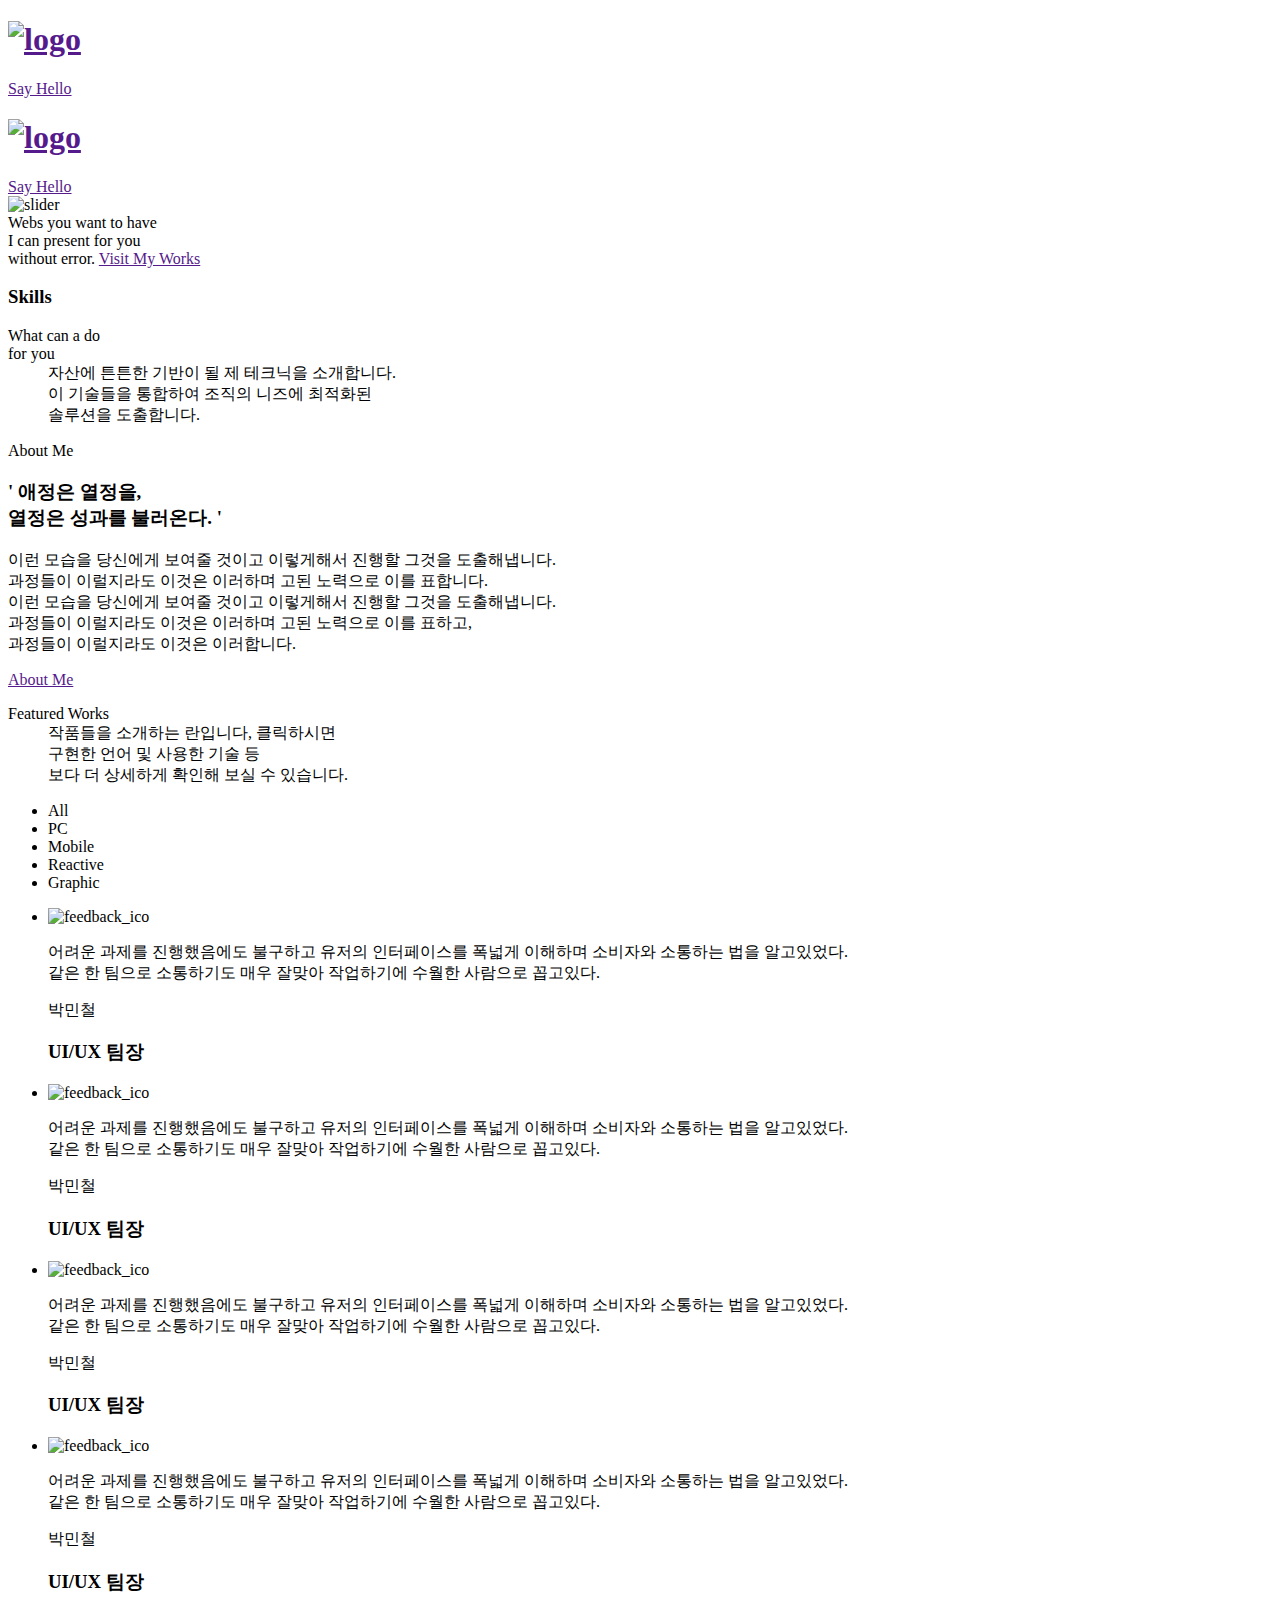
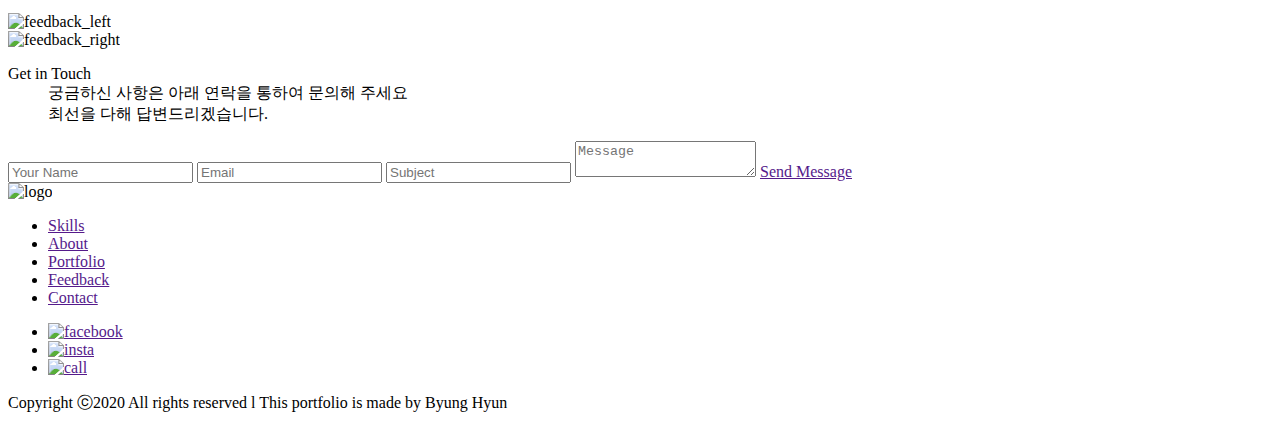
==== index.html @ c78a9c07 "20201015-1" ====
<!DOCTYPE html>
<html lang="ko">
 <head>
   <title>BH - StartUp</title>
  <meta charset="UTF-8">
  <meta name="viewport" content="width=device-width, initial-scale=1.0">
  <link rel="shortcut icon" href="/portfolio/images/ico/favicon.ico">
  <link rel="stylesheet" href="/portfolio/css/style.css">
  <script src="/portfolio/js/main.js"></script>
  
 </head>
 
 <body>
   <div class="wrapper">
     <header id="header">

      <div class="upper">
        <div class="upper_inner"> <!--padding none:200px 1500:70px, 1200:30px-->
          <div class="menu">
            <div class="logo"><h1 id=logo><a href=""><img src="/portfolio/images/logo.png" alt="logo"></a></h1></div>
            <div class="main_menu">
              <nav id="gnb">
              </nav>
            </div>
            <div class="side"><a href="">Say Hello<span></span></a></div>
            <div class="mobile_menu" id="mobile_menu">
              <a class="btn_all_menu" href="">
                <span class="barTop"></span>
                <span class="barMid"></span>
                <span class="barBot"></span>
              </a>
            </div>

            <div id="mobile_gnb">
            </div>

          </div>
        </div>
      </div>


      <div class="fixed_upper">
        <div class="fixed_upper_inner"> <!--padding none:200px 1500:70px, 1200:30px-->
          <div class="menu">
            <div class="logo"><h1 id=logo><a href=""><img src="/portfolio/images/logo.png" alt="logo"></a></h1></div>
            <div class="main_menu">
              <nav id="fixed_gnb">
              </nav>
            </div>
            <div class="side"><a href="">Say Hello<span></span></a></div>
            <div class="fixed_mobile_menu" id="fixed_mobile_menu">
              <a class="btn_all_menu" href="">
                <span class="barTop"></span>
                <span class="barMid"></span>
                <span class="barBot"></span>
              </a>
            </div>

            <div id="fixed_mobile_gnb">
            </div>

          </div>
        </div>
      </div>


      <div class="slider">
        <img src="/portfolio/images/slider.png" alt="slider">
        <div class="slider_text">
          <span>Webs you want to have<br>I can present for you<br>without error.</span>
          <a class="slider_btn" href="">Visit My Works</a>
        </div>
      </div>

     </header>



     <section id="contents">

      <div id="skills">
        <div class="skills_inner clearfix">
          <h3>Skills</h3>
          <div class="title">
            <dl>
              <dt>What can a do <br class="last_mobileBr">for you</dt>
              <dd>자산에 튼튼한 기반이 될 제 테크닉을 소개합니다.<br>이 기술들을 통합하여 조직의 니즈에 최적화된 <br class="last_mobileBr">솔루션을 도출합니다.</dd>
            </dl>
          </div>
          <div class="list">
          </div>
        </div>
      </div>


      <div id="about">
        <div class="about_inner">
          <div class="explain">
            <span>About Me</span>
            <h3>' 애정은 열정을, <br class="last_mobileBr">열정은 성과를 불러온다. '</h3>
            <p>
              이런 모습을 당신에게 보여줄 것이고 이렇게해서 진행할 그것을 도출해냅니다.<br>
              과정들이 이럴지라도 이것은 이러하며 고된 노력으로 이를 표합니다.<br>
              이런 모습을 당신에게 보여줄 것이고 이렇게해서 진행할 그것을 도출해냅니다.<br>
              과정들이 이럴지라도 이것은 이러하며 고된 노력으로 이를 표하고,<br>
              과정들이 이럴지라도 이것은 이러합니다.<br>
            </p>
            <a href="">About Me</a>
          </div>
        </div>
      </div>


      <div id="portfolio">
        <div class="portfolio_inner clearfix">
          <div class="title">
            <dl>
              <dt>Featured Works</dt>
              <dd>작품들을 소개하는 란입니다,  클릭하시면 <br class="last_mobileBr">구현한 언어 및 사용한 기술 등<br>
                보다 더 상세하게 확인해 보실 수 있습니다.
              </dd>
            </dl>
          </div>

          <div class="category">
            <ul>
              <li>All</li>
              <li>PC</li>
              <li>Mobile</li>
              <li>Reactive</li>
              <li>Graphic</li>
            </ul>
          </div>

          <div class="list">
          </div>
        </div>
      </div>

      <div id="feedback">
        <div class="feedback_inner">
          <div class="slider_list">
            <ul>
              <li>
                <img src="/portfolio/images/feedback_ico.png" alt="feedback_ico">
                <p>어려운 과제를 진행했음에도 불구하고 유저의 인터페이스를 폭넓게 이해하며 소비자와 소통하는 법을 알고있었다.<br>같은 한 팀으로 소통하기도 매우 잘맞아 작업하기에 수월한 사람으로 꼽고있다.</p>
                <div class="profile"></div>
                <span>박민철</span>
                <h3>UI/UX 팀장</h3>
              </li>

              <li>
                <img src="/portfolio/images/feedback_ico.png" alt="feedback_ico">
                <p>어려운 과제를 진행했음에도 불구하고 유저의 인터페이스를 폭넓게 이해하며 소비자와 소통하는 법을 알고있었다.<br>같은 한 팀으로 소통하기도 매우 잘맞아 작업하기에 수월한 사람으로 꼽고있다.</p>
                <div class="profile"></div>
                <span>박민철</span>
                <h3>UI/UX 팀장</h3>
              </li>

              <li>
                <img src="/portfolio/images/feedback_ico.png" alt="feedback_ico">
                <p>어려운 과제를 진행했음에도 불구하고 유저의 인터페이스를 폭넓게 이해하며 소비자와 소통하는 법을 알고있었다.<br>같은 한 팀으로 소통하기도 매우 잘맞아 작업하기에 수월한 사람으로 꼽고있다.</p>
                <div class="profile"></div>
                <span>박민철</span>
                <h3>UI/UX 팀장</h3>
              </li>
              
              <li>
                <img src="/portfolio/images/feedback_ico.png" alt="feedback_ico">
                <p>어려운 과제를 진행했음에도 불구하고 유저의 인터페이스를 폭넓게 이해하며 소비자와 소통하는 법을 알고있었다.<br>같은 한 팀으로 소통하기도 매우 잘맞아 작업하기에 수월한 사람으로 꼽고있다.</p>
                <div class="profile"></div>
                <span>박민철</span>
                <h3>UI/UX 팀장</h3>
              </li>
            </ul>
          </div>

          <div class="slider_left">
            <img src="/portfolio/images/feedback_left.png" alt="feedback_left">
          </div>
          <div class="slider_right">
            <img src="/portfolio/images/feedback_right.png" alt="feedback_right">
          </div>
         
        </div>
      </div>


      <div id="contact">
        <div class="contact_inner">
          <div class="title">
            <dl>
              <dt>Get in Touch</dt>
              <dd>궁금하신 사항은 아래 연락을 통하여 문의해 주세요<br>최선을 다해 답변드리겠습니다.
              </dd>
            </dl>
          </div>
          <div class="list">
            <input class="name" type="text" placeholder="Your Name">
            <input class="email" type="text" placeholder="Email">
            <input class="subject" type="text" placeholder="Subject">
            <textarea placeholder="Message"></textarea>
            <a href="">Send Message</a>
          </div>
        </div>
      </div>



     </section>
     <footer id="footer">
       <div class="footer_inner">

         
        <img class="logo" src="/portfolio/images/logo.png" alt="logo">
        <div class="main">
          <ul>
            <li><a href="">Skills</a></li>
            <li><a href="">About</a></li>
            <li><a href="">Portfolio</a></li>
            <li><a href="">Feedback</a></li>
            <li><a href="">Contact</a></li>
          </ul>
        </div>
        
        <div class="sns">
          <ul>
            <li><a href=""><img src="/portfolio/images/facebook.png" alt="facebook"></a></li>
            <li><a href=""><img src="/portfolio/images/insta.png" alt="insta"></a></li>
            <li><a href=""><img src="/portfolio/images/call.png" alt="call"></a></li>
          </ul>
        </div>

        <p>Copyright ⓒ2020 All rights reserved l This portfolio is made by <span>Byung Hyun</span></p>
        
        

       </div>

     </footer>
     <div class="dim"></div>
   </div>
 </body>
</html>
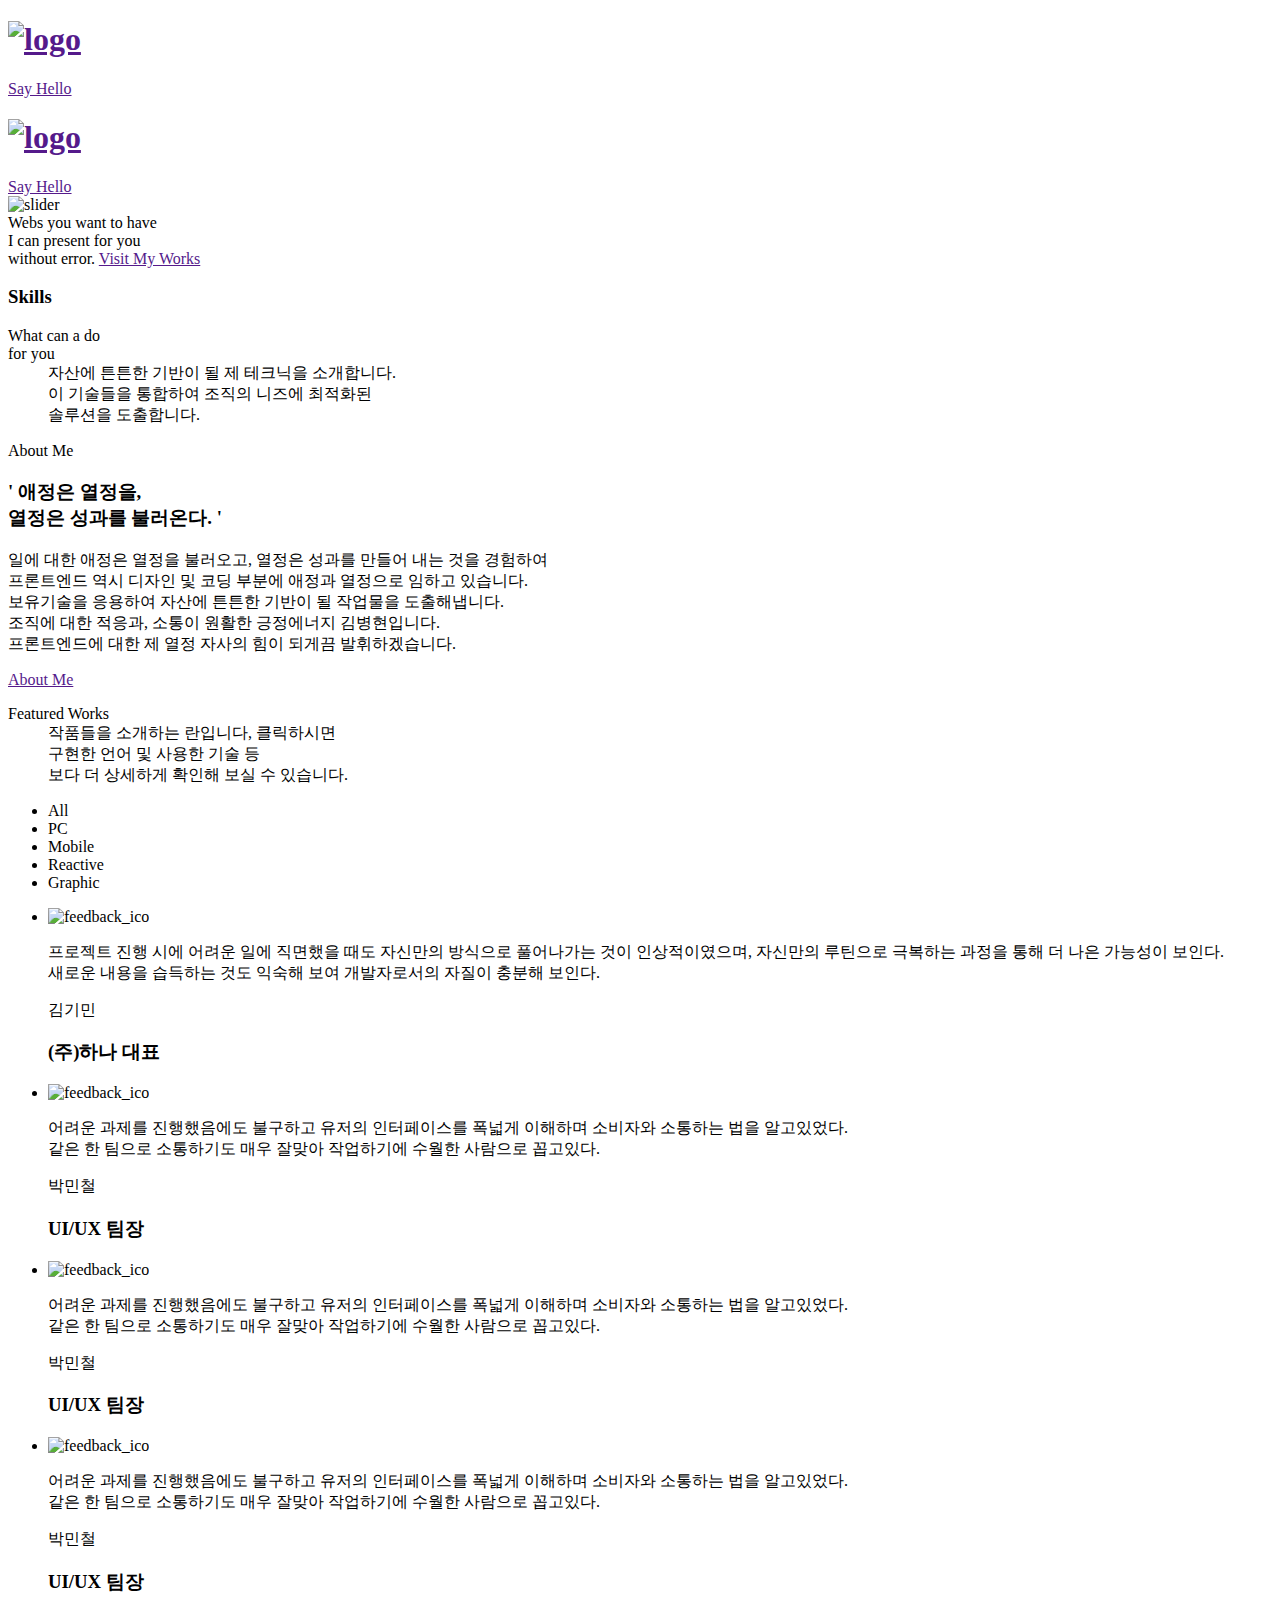
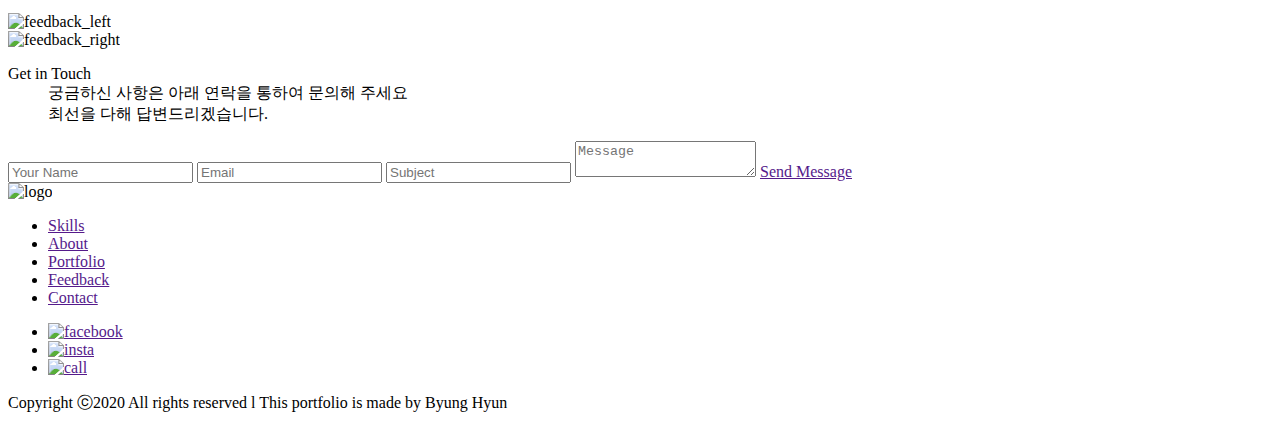
==== commit 62c2b3de: "20201016-1" ====
--- a/index.html
+++ b/index.html
@@ -99,11 +99,11 @@
             <span>About Me</span>
             <h3>' 애정은 열정을, <br class="last_mobileBr">열정은 성과를 불러온다. '</h3>
             <p>
-              이런 모습을 당신에게 보여줄 것이고 이렇게해서 진행할 그것을 도출해냅니다.<br>
-              과정들이 이럴지라도 이것은 이러하며 고된 노력으로 이를 표합니다.<br>
-              이런 모습을 당신에게 보여줄 것이고 이렇게해서 진행할 그것을 도출해냅니다.<br>
-              과정들이 이럴지라도 이것은 이러하며 고된 노력으로 이를 표하고,<br>
-              과정들이 이럴지라도 이것은 이러합니다.<br>
+              일에 대한 애정은 열정을 불러오고, 열정은 성과를 만들어 내는 것을 경험하여<br>
+              프론트엔드 역시 디자인 및 코딩 부분에 애정과 열정으로 임하고 있습니다.<br>
+              보유기술을 응용하여 자산에 튼튼한 기반이 될 작업물을 도출해냅니다.<br>
+              조직에 대한 적응과, 소통이 원활한 긍정에너지 김병현입니다.<br>
+              프론트엔드에 대한 제 열정 자사의 힘이 되게끔 발휘하겠습니다.<br>
             </p>
             <a href="">About Me</a>
           </div>
@@ -143,8 +143,16 @@
             <ul>
               <li>
                 <img src="/portfolio/images/feedback_ico.png" alt="feedback_ico">
+                <p>프로젝트 진행 시에 어려운 일에 직면했을 때도 자신만의 방식으로 풀어나가는 것이 인상적이였으며, 자신만의 루틴으로 극복하는 과정을 통해 더 나은 가능성이 보인다.<br>새로운 내용을 습득하는 것도 익숙해 보여 개발자로서의 자질이 충분해 보인다.</p>
+                <div class="profile1"></div>
+                <span>김기민</span>
+                <h3>(주)하나 대표</h3>
+              </li>
+
+              <li>
+                <img src="/portfolio/images/feedback_ico.png" alt="feedback_ico">
                 <p>어려운 과제를 진행했음에도 불구하고 유저의 인터페이스를 폭넓게 이해하며 소비자와 소통하는 법을 알고있었다.<br>같은 한 팀으로 소통하기도 매우 잘맞아 작업하기에 수월한 사람으로 꼽고있다.</p>
-                <div class="profile"></div>
+                <div class="profile2"></div>
                 <span>박민철</span>
                 <h3>UI/UX 팀장</h3>
               </li>
@@ -152,15 +160,7 @@
               <li>
                 <img src="/portfolio/images/feedback_ico.png" alt="feedback_ico">
                 <p>어려운 과제를 진행했음에도 불구하고 유저의 인터페이스를 폭넓게 이해하며 소비자와 소통하는 법을 알고있었다.<br>같은 한 팀으로 소통하기도 매우 잘맞아 작업하기에 수월한 사람으로 꼽고있다.</p>
-                <div class="profile"></div>
-                <span>박민철</span>
-                <h3>UI/UX 팀장</h3>
-              </li>
-
-              <li>
-                <img src="/portfolio/images/feedback_ico.png" alt="feedback_ico">
-                <p>어려운 과제를 진행했음에도 불구하고 유저의 인터페이스를 폭넓게 이해하며 소비자와 소통하는 법을 알고있었다.<br>같은 한 팀으로 소통하기도 매우 잘맞아 작업하기에 수월한 사람으로 꼽고있다.</p>
-                <div class="profile"></div>
+                <div class="profile3"></div>
                 <span>박민철</span>
                 <h3>UI/UX 팀장</h3>
               </li>
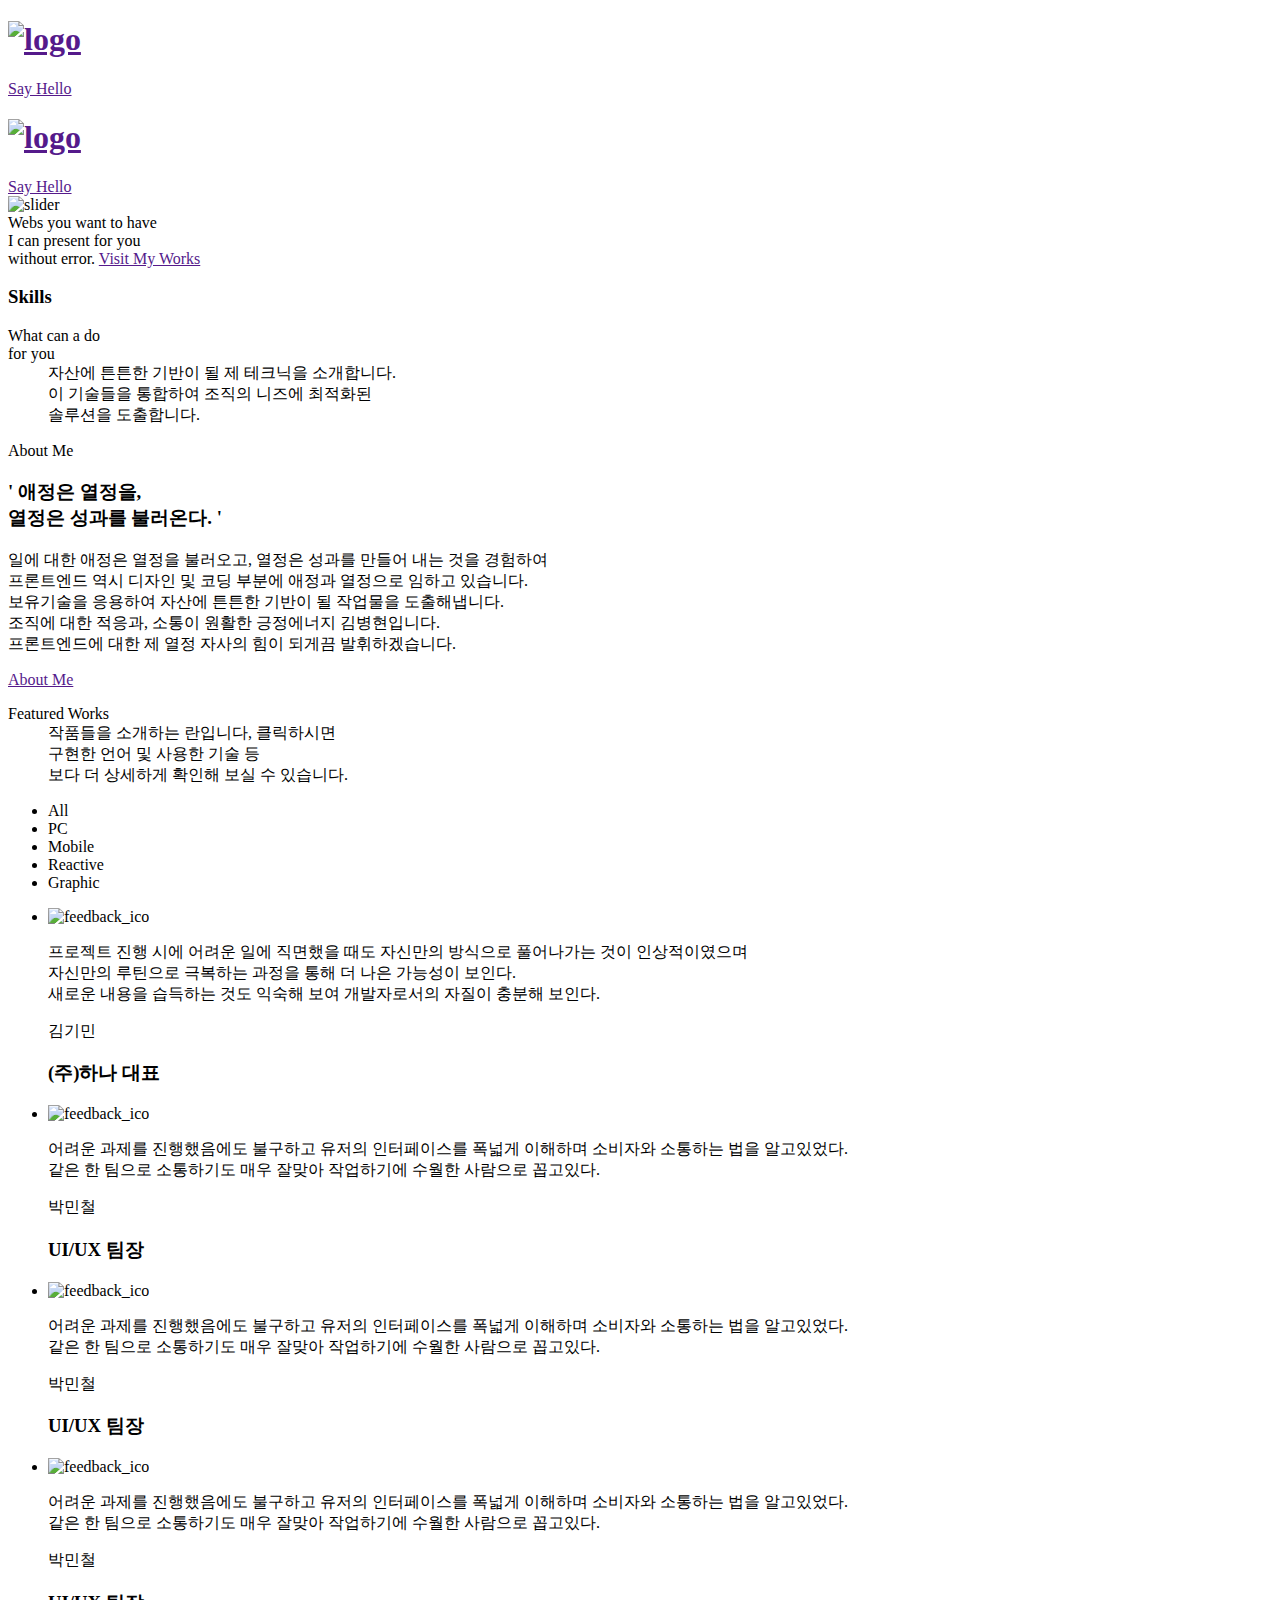
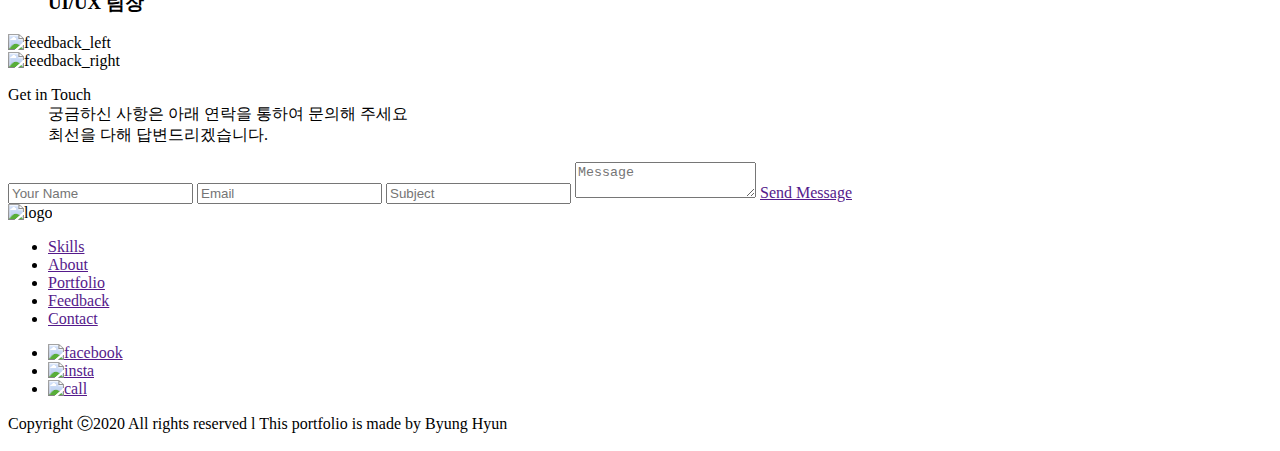
==== commit e7873571: "20201016-2" ====
--- a/index.html
+++ b/index.html
@@ -143,7 +143,7 @@
             <ul>
               <li>
                 <img src="/portfolio/images/feedback_ico.png" alt="feedback_ico">
-                <p>프로젝트 진행 시에 어려운 일에 직면했을 때도 자신만의 방식으로 풀어나가는 것이 인상적이였으며, 자신만의 루틴으로 극복하는 과정을 통해 더 나은 가능성이 보인다.<br>새로운 내용을 습득하는 것도 익숙해 보여 개발자로서의 자질이 충분해 보인다.</p>
+                <p>프로젝트 진행 시에 어려운 일에 직면했을 때도 자신만의 방식으로 풀어나가는 것이 인상적이였으며<br>자신만의 루틴으로 극복하는 과정을 통해 더 나은 가능성이 보인다.<br>새로운 내용을 습득하는 것도 익숙해 보여 개발자로서의 자질이 충분해 보인다.</p>
                 <div class="profile1"></div>
                 <span>김기민</span>
                 <h3>(주)하나 대표</h3>
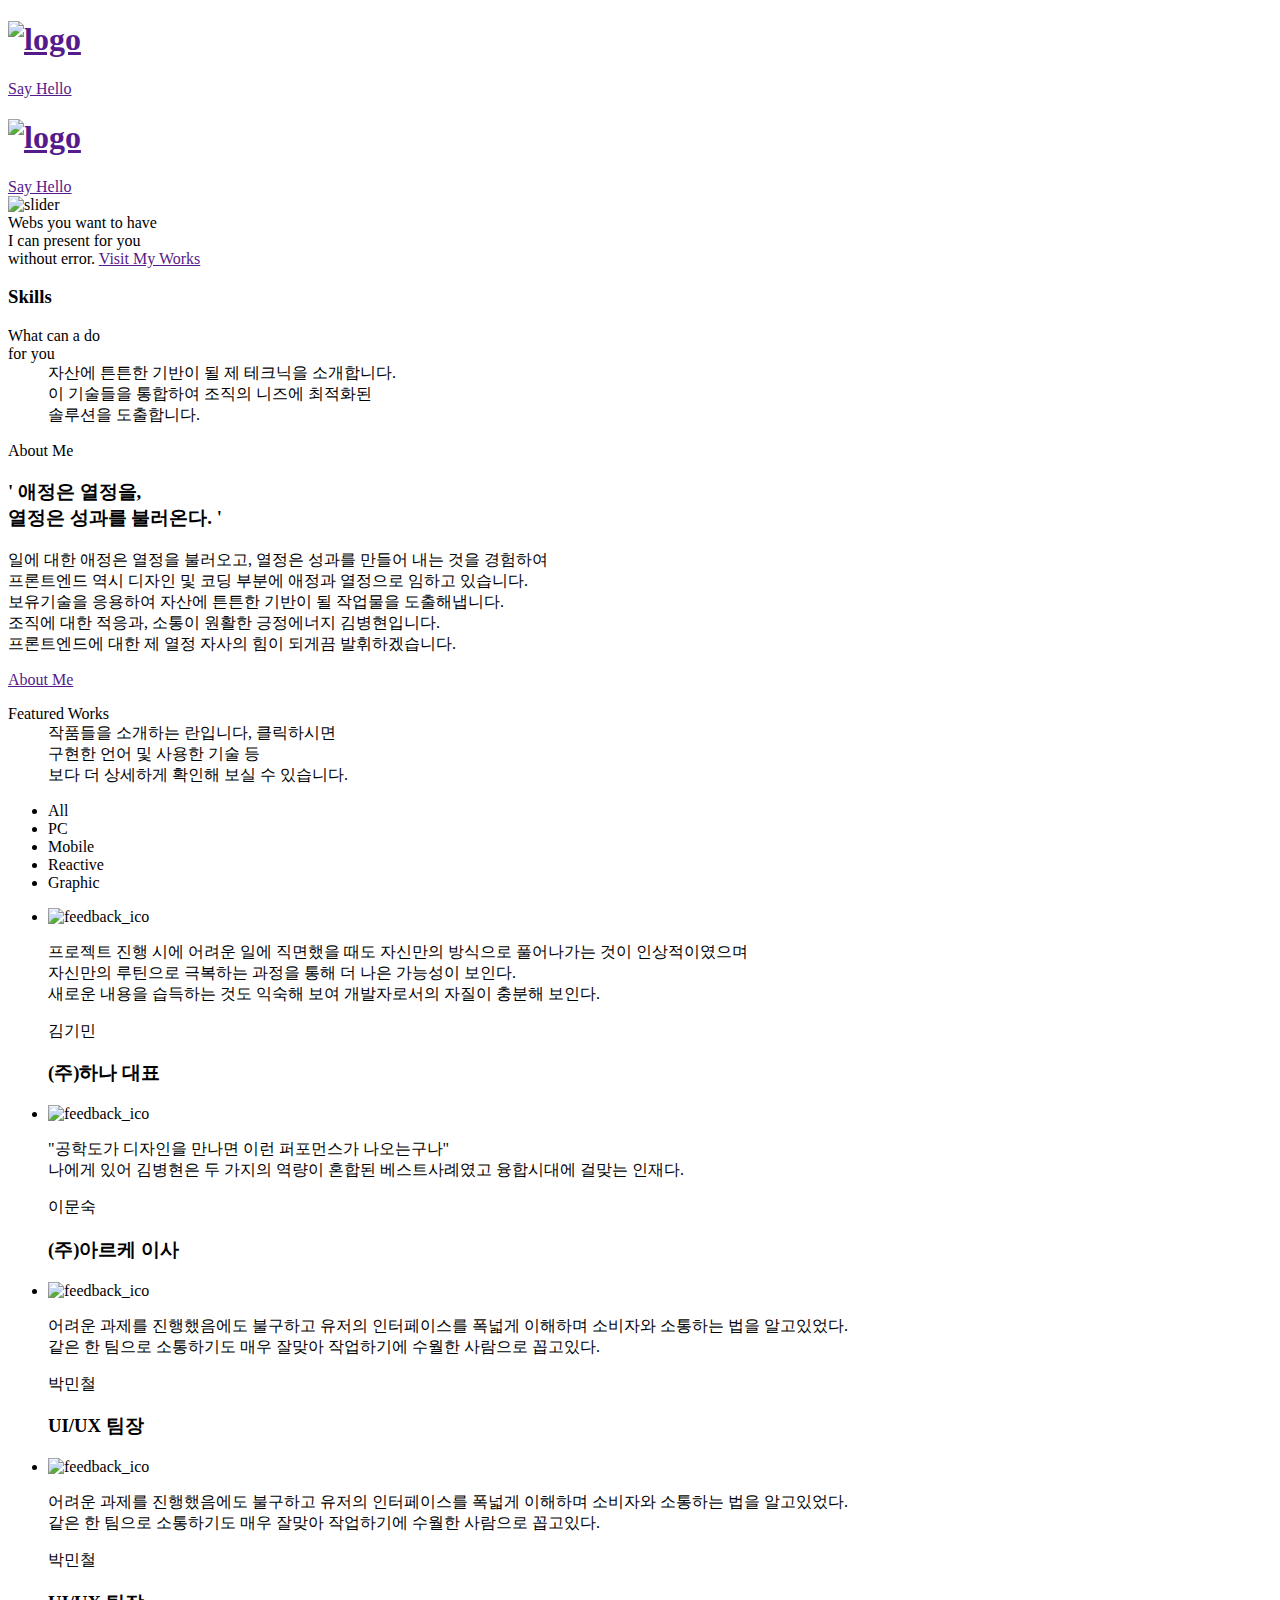
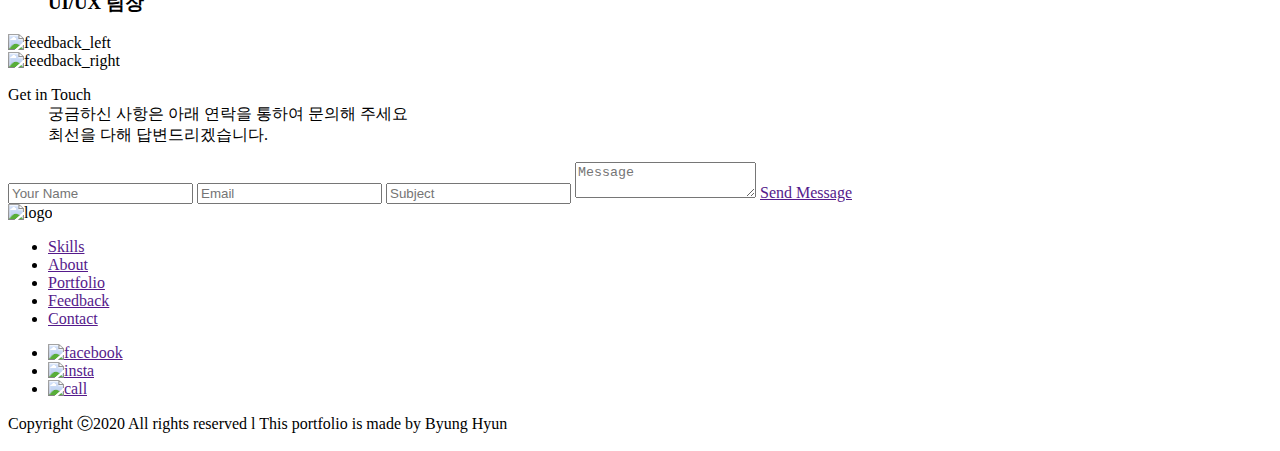
==== commit 0e87fa4d: "20201016-3" ====
--- a/index.html
+++ b/index.html
@@ -151,10 +151,11 @@
 
               <li>
                 <img src="/portfolio/images/feedback_ico.png" alt="feedback_ico">
-                <p>어려운 과제를 진행했음에도 불구하고 유저의 인터페이스를 폭넓게 이해하며 소비자와 소통하는 법을 알고있었다.<br>같은 한 팀으로 소통하기도 매우 잘맞아 작업하기에 수월한 사람으로 꼽고있다.</p>
+                <p>"공학도가 디자인을 만나면 이런 퍼포먼스가 나오는구나"<br>
+                  나에게 있어 김병현은 두 가지의 역량이 혼합된 베스트사례였고 융합시대에 걸맞는 인재다.</p>
                 <div class="profile2"></div>
-                <span>박민철</span>
-                <h3>UI/UX 팀장</h3>
+                <span>이문숙</span>
+                <h3>(주)아르케 이사</h3>
               </li>
 
               <li>
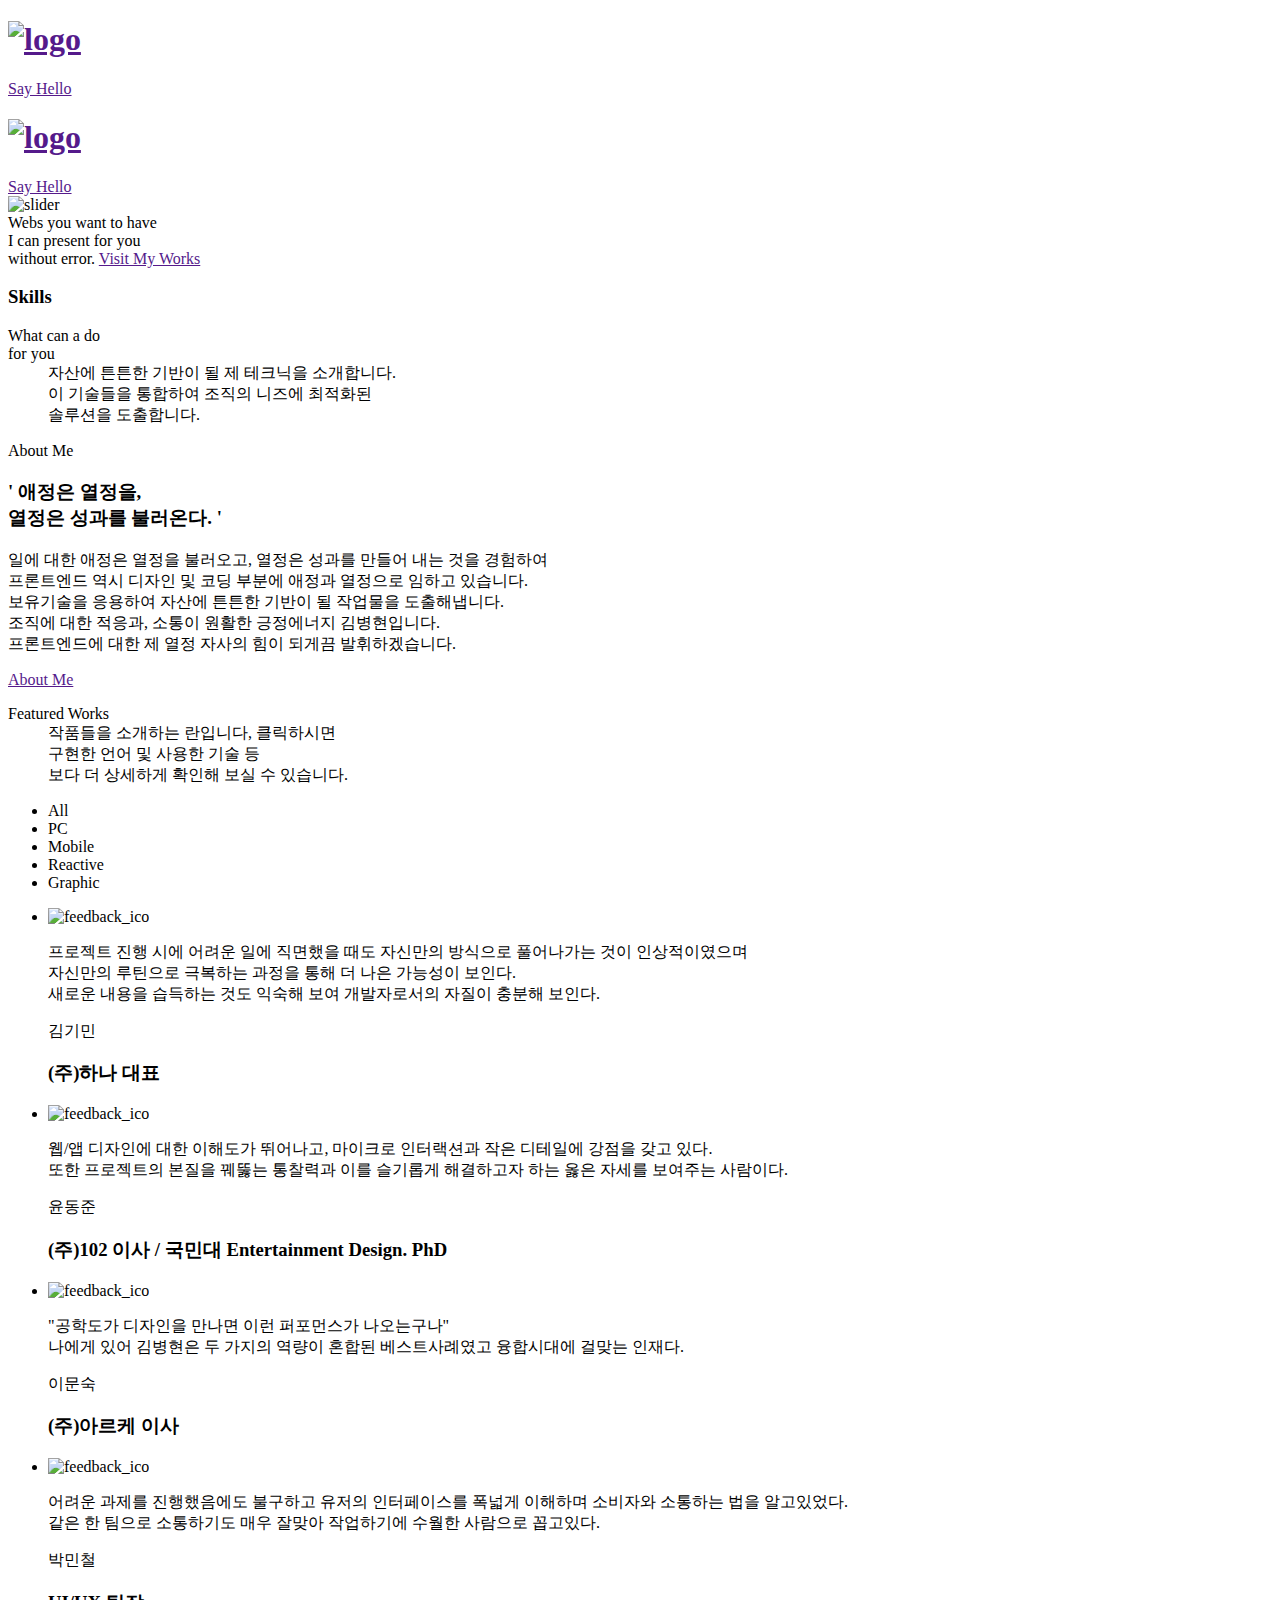
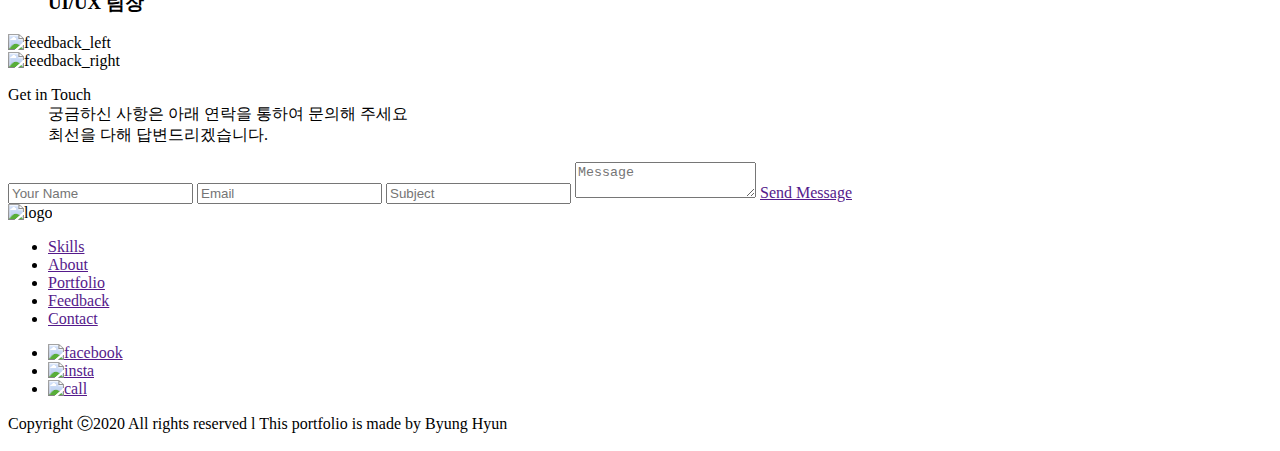
==== commit c6eaa812: "20201017-1" ====
--- a/index.html
+++ b/index.html
@@ -151,25 +151,26 @@
 
               <li>
                 <img src="/portfolio/images/feedback_ico.png" alt="feedback_ico">
+                <p>웹/앱 디자인에 대한 이해도가 뛰어나고, 마이크로 인터랙션과 작은 디테일에 강점을 갖고 있다.<br>
+                  또한 프로젝트의 본질을 꿰뚫는 통찰력과 이를 슬기롭게 해결하고자 하는 옳은 자세를 보여주는 사람이다.</p>
+                <div class="profile2"></div>
+                <span>윤동준</span>
+                <h3>(주)102 이사 / 국민대 Entertainment Design. PhD</h3>
+              </li>
+
+              <li>
+                <img src="/portfolio/images/feedback_ico.png" alt="feedback_ico">
                 <p>"공학도가 디자인을 만나면 이런 퍼포먼스가 나오는구나"<br>
                   나에게 있어 김병현은 두 가지의 역량이 혼합된 베스트사례였고 융합시대에 걸맞는 인재다.</p>
-                <div class="profile2"></div>
+                <div class="profile3"></div>
                 <span>이문숙</span>
                 <h3>(주)아르케 이사</h3>
               </li>
-
+              
               <li>
                 <img src="/portfolio/images/feedback_ico.png" alt="feedback_ico">
                 <p>어려운 과제를 진행했음에도 불구하고 유저의 인터페이스를 폭넓게 이해하며 소비자와 소통하는 법을 알고있었다.<br>같은 한 팀으로 소통하기도 매우 잘맞아 작업하기에 수월한 사람으로 꼽고있다.</p>
-                <div class="profile3"></div>
-                <span>박민철</span>
-                <h3>UI/UX 팀장</h3>
-              </li>
-              
-              <li>
-                <img src="/portfolio/images/feedback_ico.png" alt="feedback_ico">
-                <p>어려운 과제를 진행했음에도 불구하고 유저의 인터페이스를 폭넓게 이해하며 소비자와 소통하는 법을 알고있었다.<br>같은 한 팀으로 소통하기도 매우 잘맞아 작업하기에 수월한 사람으로 꼽고있다.</p>
-                <div class="profile"></div>
+                <div class="profile4"></div>
                 <span>박민철</span>
                 <h3>UI/UX 팀장</h3>
               </li>
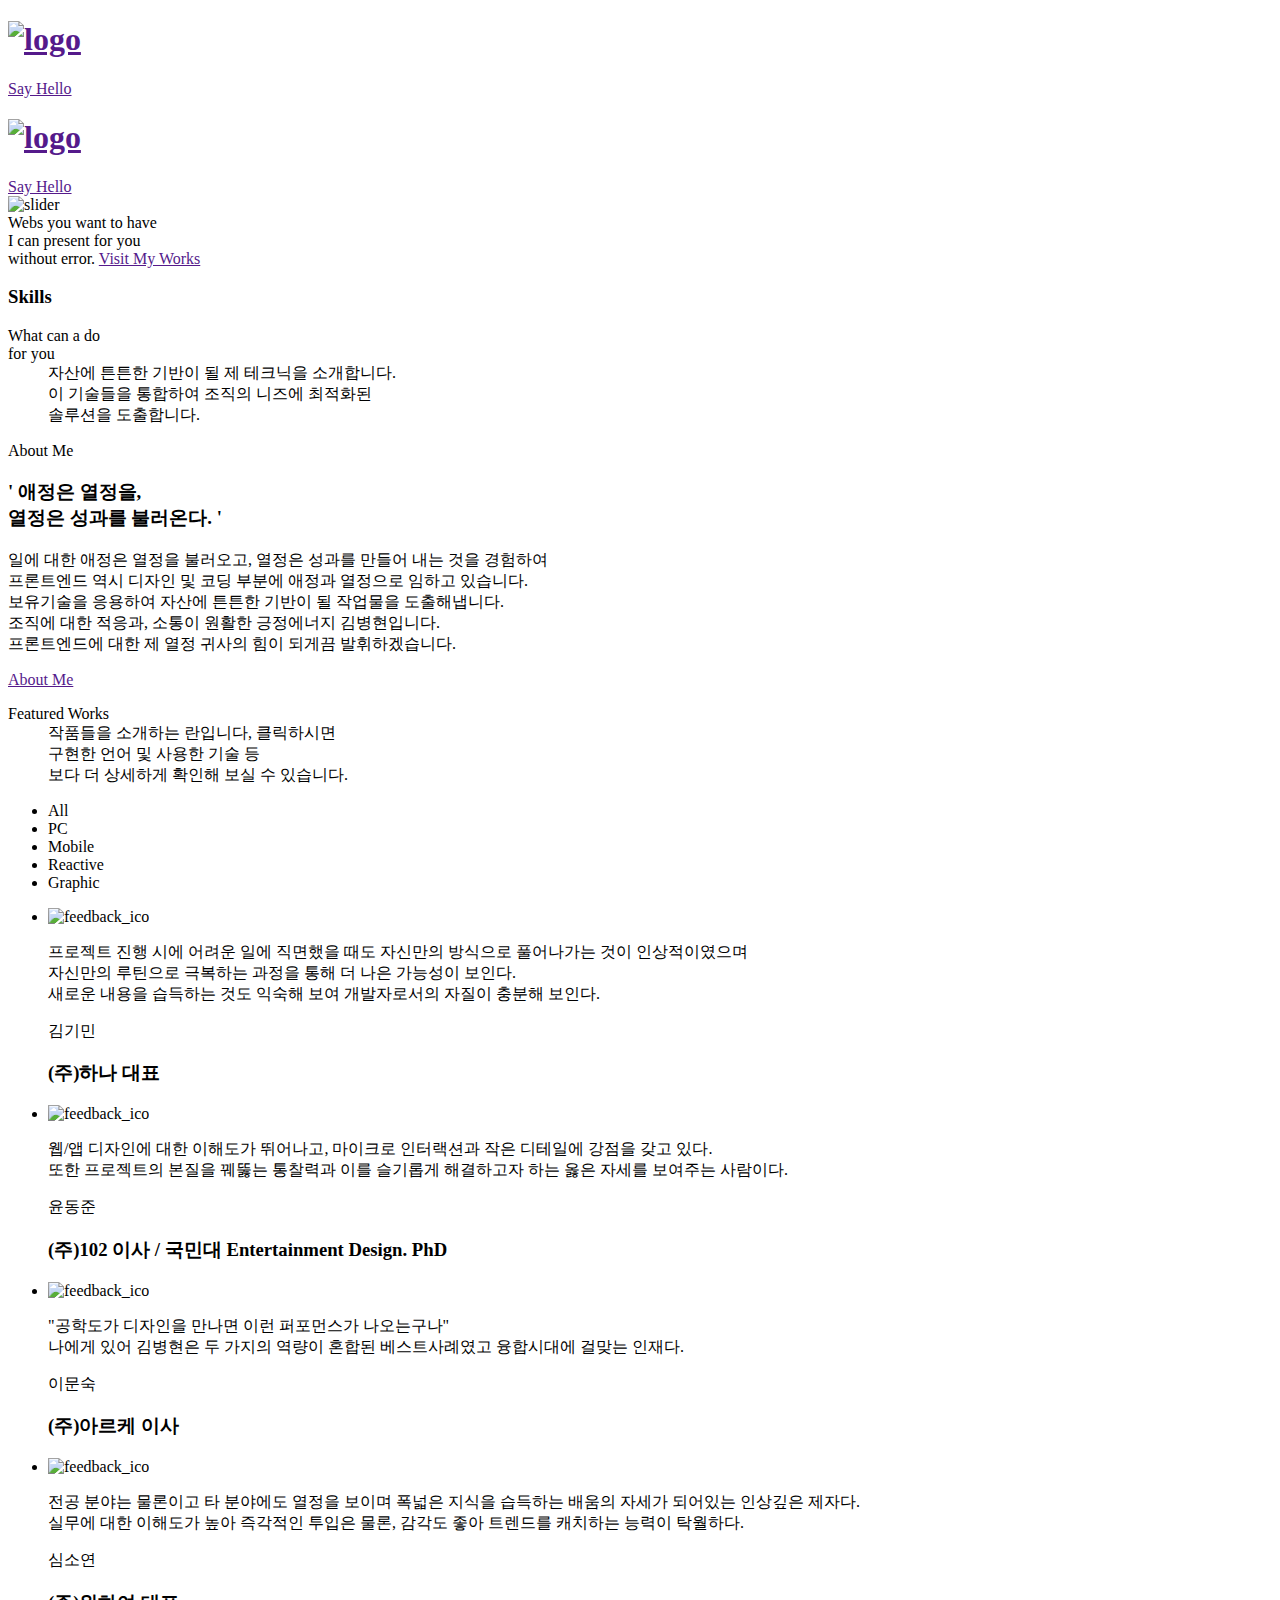
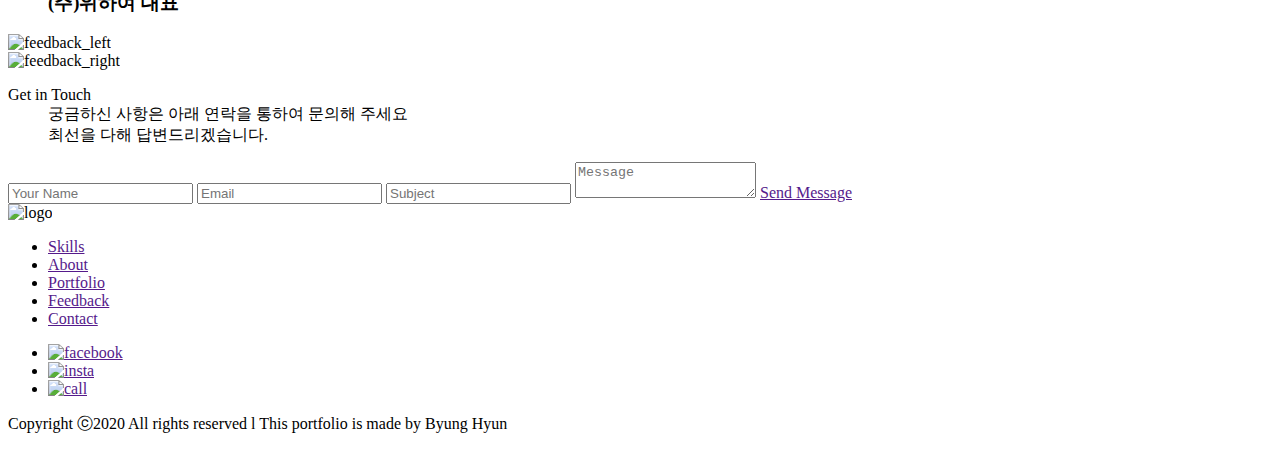
==== commit 632f82f3: "[Docs] portfolio -> project.static.portfolio-1 경로 수정" ====
--- a/index.html
+++ b/index.html
@@ -4,9 +4,9 @@
    <title>BH - StartUp</title>
   <meta charset="UTF-8">
   <meta name="viewport" content="width=device-width, initial-scale=1.0">
-  <link rel="shortcut icon" href="/portfolio/images/ico/favicon.ico">
-  <link rel="stylesheet" href="/portfolio/css/style.css">
-  <script src="/portfolio/js/main.js"></script>
+  <link rel="shortcut icon" href="/project.static.portfolio-1/images/ico/favicon.ico">
+  <link rel="stylesheet" href="/project.static.portfolio-1/css/style.css">
+  <script src="/project.static.portfolio-1/js/main.js"></script>
   
  </head>
  
@@ -17,7 +17,7 @@
       <div class="upper">
         <div class="upper_inner"> <!--padding none:200px 1500:70px, 1200:30px-->
           <div class="menu">
-            <div class="logo"><h1 id=logo><a href=""><img src="/portfolio/images/logo.png" alt="logo"></a></h1></div>
+            <div class="logo"><h1 id=logo><a href=""><img src="/project.static.portfolio-1/images/logo.png" alt="logo"></a></h1></div>
             <div class="main_menu">
               <nav id="gnb">
               </nav>
@@ -42,7 +42,7 @@
       <div class="fixed_upper">
         <div class="fixed_upper_inner"> <!--padding none:200px 1500:70px, 1200:30px-->
           <div class="menu">
-            <div class="logo"><h1 id=logo><a href=""><img src="/portfolio/images/logo.png" alt="logo"></a></h1></div>
+            <div class="logo"><h1 id=logo><a href=""><img src="/project.static.portfolio-1/images/logo.png" alt="logo"></a></h1></div>
             <div class="main_menu">
               <nav id="fixed_gnb">
               </nav>
@@ -65,7 +65,7 @@
 
 
       <div class="slider">
-        <img src="/portfolio/images/slider.png" alt="slider">
+        <img src="/project.static.portfolio-1/images/slider.png" alt="slider">
         <div class="slider_text">
           <span>Webs you want to have<br>I can present for you<br>without error.</span>
           <a class="slider_btn" href="">Visit My Works</a>
@@ -103,7 +103,7 @@
               프론트엔드 역시 디자인 및 코딩 부분에 애정과 열정으로 임하고 있습니다.<br>
               보유기술을 응용하여 자산에 튼튼한 기반이 될 작업물을 도출해냅니다.<br>
               조직에 대한 적응과, 소통이 원활한 긍정에너지 김병현입니다.<br>
-              프론트엔드에 대한 제 열정 자사의 힘이 되게끔 발휘하겠습니다.<br>
+              프론트엔드에 대한 제 열정 귀사의 힘이 되게끔 발휘하겠습니다.<br>
             </p>
             <a href="">About Me</a>
           </div>
@@ -142,7 +142,7 @@
           <div class="slider_list">
             <ul>
               <li>
-                <img src="/portfolio/images/feedback_ico.png" alt="feedback_ico">
+                <img src="/project.static.portfolio-1/images/feedback_ico.png" alt="feedback_ico">
                 <p>프로젝트 진행 시에 어려운 일에 직면했을 때도 자신만의 방식으로 풀어나가는 것이 인상적이였으며<br>자신만의 루틴으로 극복하는 과정을 통해 더 나은 가능성이 보인다.<br>새로운 내용을 습득하는 것도 익숙해 보여 개발자로서의 자질이 충분해 보인다.</p>
                 <div class="profile1"></div>
                 <span>김기민</span>
@@ -150,7 +150,7 @@
               </li>
 
               <li>
-                <img src="/portfolio/images/feedback_ico.png" alt="feedback_ico">
+                <img src="/project.static.portfolio-1/images/feedback_ico.png" alt="feedback_ico">
                 <p>웹/앱 디자인에 대한 이해도가 뛰어나고, 마이크로 인터랙션과 작은 디테일에 강점을 갖고 있다.<br>
                   또한 프로젝트의 본질을 꿰뚫는 통찰력과 이를 슬기롭게 해결하고자 하는 옳은 자세를 보여주는 사람이다.</p>
                 <div class="profile2"></div>
@@ -159,7 +159,7 @@
               </li>
 
               <li>
-                <img src="/portfolio/images/feedback_ico.png" alt="feedback_ico">
+                <img src="/project.static.portfolio-1/images/feedback_ico.png" alt="feedback_ico">
                 <p>"공학도가 디자인을 만나면 이런 퍼포먼스가 나오는구나"<br>
                   나에게 있어 김병현은 두 가지의 역량이 혼합된 베스트사례였고 융합시대에 걸맞는 인재다.</p>
                 <div class="profile3"></div>
@@ -168,20 +168,20 @@
               </li>
               
               <li>
-                <img src="/portfolio/images/feedback_ico.png" alt="feedback_ico">
-                <p>어려운 과제를 진행했음에도 불구하고 유저의 인터페이스를 폭넓게 이해하며 소비자와 소통하는 법을 알고있었다.<br>같은 한 팀으로 소통하기도 매우 잘맞아 작업하기에 수월한 사람으로 꼽고있다.</p>
+                <img src="/project.static.portfolio-1/images/feedback_ico.png" alt="feedback_ico">
+                <p>전공 분야는 물론이고 타 분야에도 열정을 보이며 폭넓은 지식을 습득하는 배움의 자세가 되어있는 인상깊은 제자다.<br>실무에 대한 이해도가 높아 즉각적인 투입은 물론, 감각도 좋아 트렌드를 캐치하는 능력이 탁월하다.</p>
                 <div class="profile4"></div>
-                <span>박민철</span>
-                <h3>UI/UX 팀장</h3>
+                <span>심소연</span>
+                <h3>(주)위하여 대표</h3>
               </li>
             </ul>
           </div>
 
           <div class="slider_left">
-            <img src="/portfolio/images/feedback_left.png" alt="feedback_left">
+            <img src="/project.static.portfolio-1/images/feedback_left.png" alt="feedback_left">
           </div>
           <div class="slider_right">
-            <img src="/portfolio/images/feedback_right.png" alt="feedback_right">
+            <img src="/project.static.portfolio-1/images/feedback_right.png" alt="feedback_right">
           </div>
          
         </div>
@@ -214,7 +214,7 @@
        <div class="footer_inner">
 
          
-        <img class="logo" src="/portfolio/images/logo.png" alt="logo">
+        <img class="logo" src="/project.static.portfolio-1/images/logo.png" alt="logo">
         <div class="main">
           <ul>
             <li><a href="">Skills</a></li>
@@ -227,9 +227,9 @@
         
         <div class="sns">
           <ul>
-            <li><a href=""><img src="/portfolio/images/facebook.png" alt="facebook"></a></li>
-            <li><a href=""><img src="/portfolio/images/insta.png" alt="insta"></a></li>
-            <li><a href=""><img src="/portfolio/images/call.png" alt="call"></a></li>
+            <li><a href=""><img src="/project.static.portfolio-1/images/facebook.png" alt="facebook"></a></li>
+            <li><a href=""><img src="/project.static.portfolio-1/images/insta.png" alt="insta"></a></li>
+            <li><a href=""><img src="/project.static.portfolio-1/images/call.png" alt="call"></a></li>
           </ul>
         </div>
 
